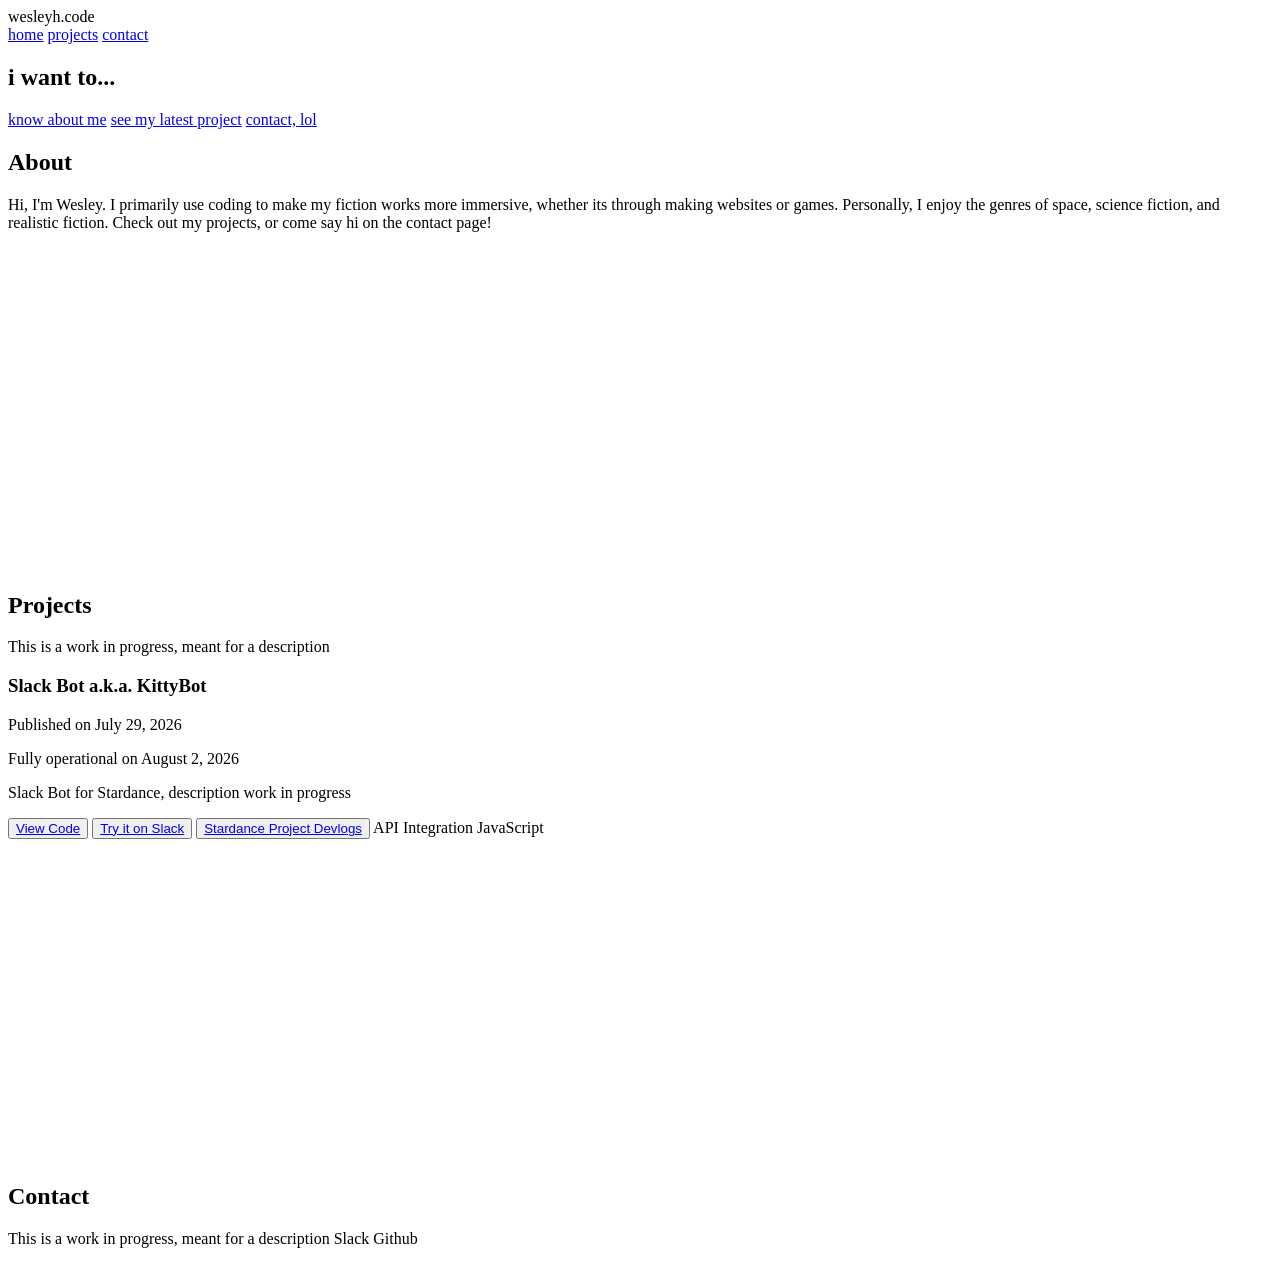
==== index.html @ c5c6e710 "changes" ====
<html lang="en">
<head>
    <link rel="stylesheet" href="style.css">
    <meta charset="UTF-8">
    <meta name="viewport" content="width=device-width, initial-scale=1.0">
    <title>wesleyh.code</title>
</head>
<body>
    <header class="site-header">
        <div class="logo">wesleyh.code</div>
        <nav class="site-nav">
            
                <a href="index.html">home</a>
                <a href="#projects">projects</a>
                <a href="#contact">contact</a>
            
        </nav>
    </header>

    <h2 class="featured-header">i want to...</h2>
    <nav class="homepage-list">
        <a href="#about">know about me</a>
        <a href="#projects">see my latest project</a>
        <a href="#contact">contact, lol</a>
    </nav>

    <section class="homepage-section" id="about">
        <h2 class="homepage-header">About</h2>
        <p class="homepage-text">Hi, I'm Wesley. 
            I primarily use coding to make my fiction works more immersive, whether its through making websites or games. 
            Personally, I enjoy the genres of space, science fiction, and realistic fiction. 
            Check out my projects, or come say hi on the contact page!
        </p>
    </section>

    <br><br><br><br><br><br><br><br><br><br><br><br><br><br><br><br><br><br>

    <section class="homepage-section" id="projects">
        <h2 class="homepage-header">Projects</h2>
        <p class="homepage-text">This is a work in progress, meant for a description
        </p>
        <article class="project-card">
            <h3>Slack Bot a.k.a. KittyBot</h3>
            <p>Published on July 29, 2026</p>
            <p>Fully operational on August 2, 2026</p>
            <p>Slack Bot for Stardance, description work in progress</p>
            <button type="button" class="button">
                <a href="https://github.com/WesleyHcode/personal-portfolio-site" target="_blank" rel="noopener noreferrer">View Code</a>
            </button>
            <button type="button" class="button">
                <a href="https://hackclub.enterprise.slack.com/archives/C0BBBCER55W" target="_blank" rel="noopener noreferrer">Try it on Slack</a>
            </button>
            <button type="button" class="button">
                <a href="https://stardance.hackclub.com/projects/12039" target="_blank" rel="noopener noreferrer">Stardance Project Devlogs</a>
            </button>
            <span class="project-tag">API Integration</span>
            <span class="project-tag">JavaScript</span>
        </article>
        
    </section>

    <br><br><br><br><br><br><br><br><br><br><br><br><br><br><br><br><br><br>

    <section class="homepage-section" id="contact">
        <h2 class="homepage-header">Contact</h2>
        <p class="homepage-text">This is a work in progress, meant for a description
        Slack
        Github

    </p>
</body>
</html>
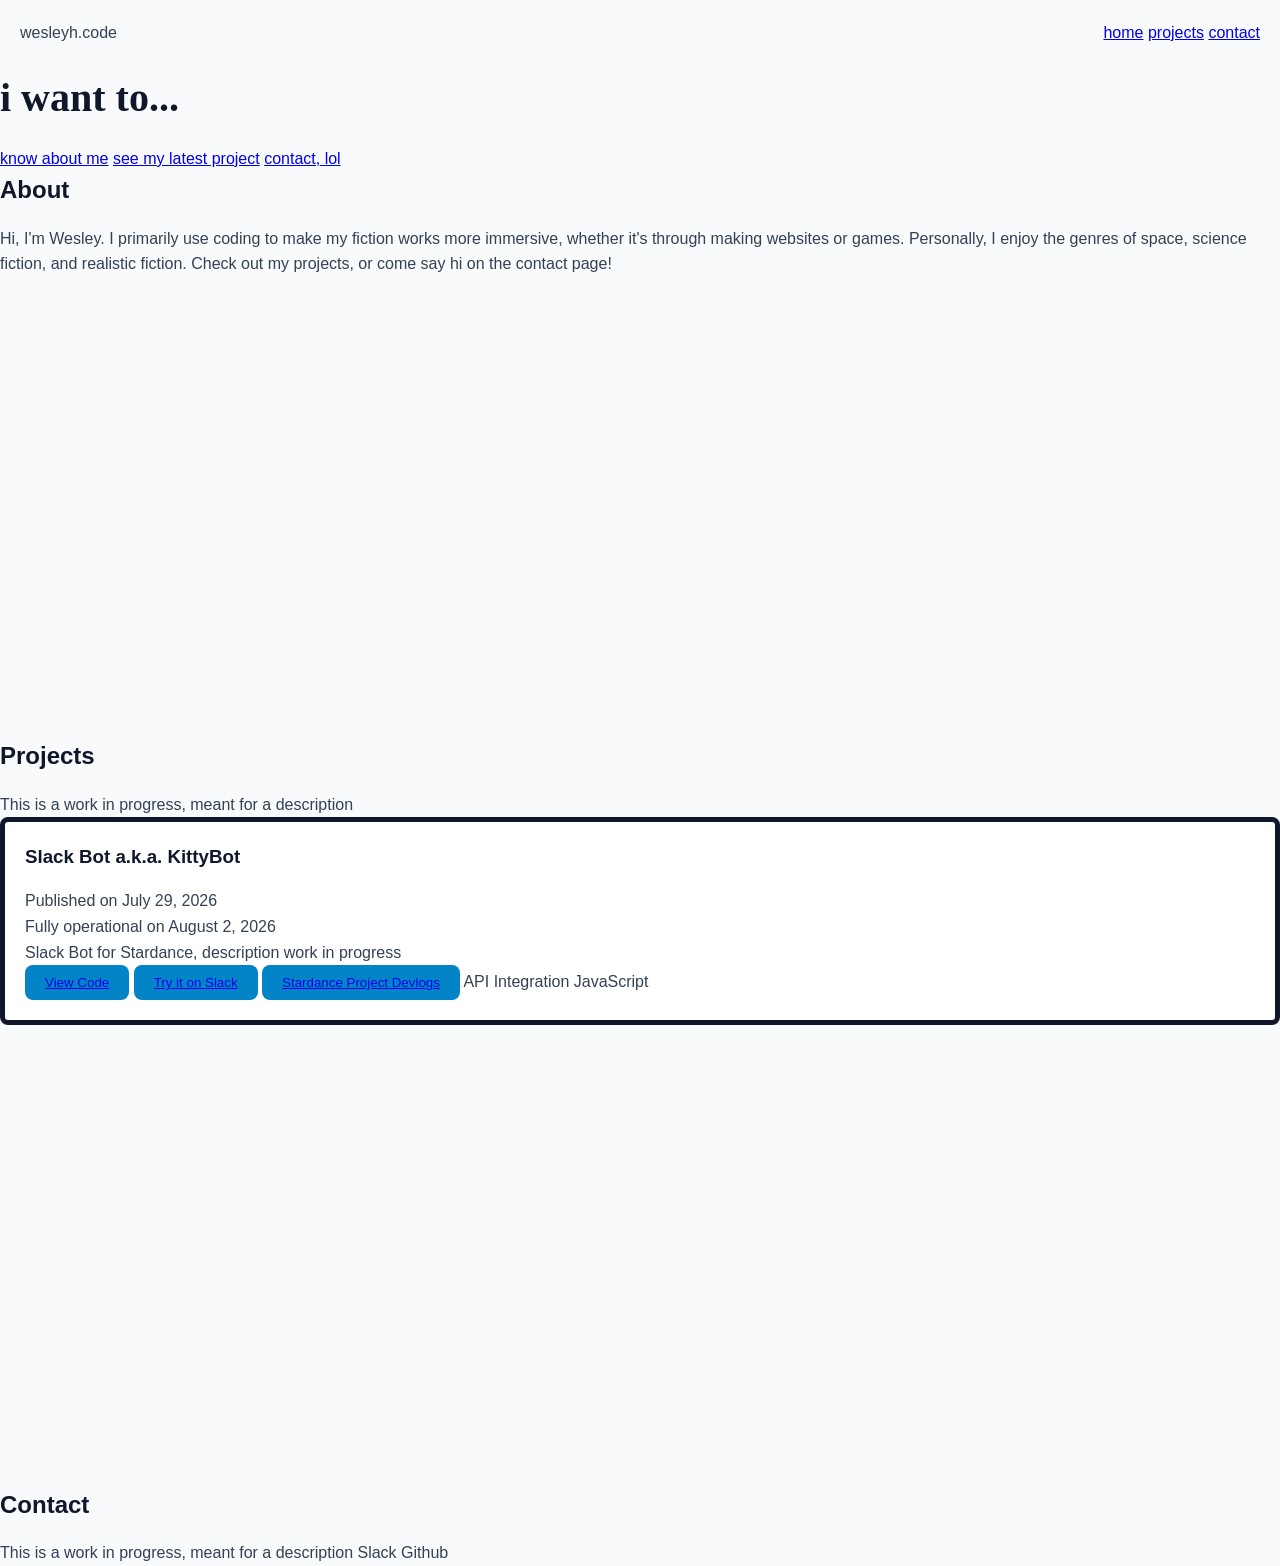
==== commit 2c6cf347: "changes" ====
--- a/index.html
+++ b/index.html
@@ -17,8 +17,8 @@
         </nav>
     </header>
 
-    <h2 class="featured-header">i want to...</h2>
-    <nav class="homepage-list">
+    <h2 class="hero-header">i want to...</h2>
+    <nav class="hero-list">
         <a href="#about">know about me</a>
         <a href="#projects">see my latest project</a>
         <a href="#contact">contact, lol</a>
@@ -27,7 +27,7 @@
     <section class="homepage-section" id="about">
         <h2 class="homepage-header">About</h2>
         <p class="homepage-text">Hi, I'm Wesley. 
-            I primarily use coding to make my fiction works more immersive, whether its through making websites or games. 
+            I primarily use coding to make my fiction works more immersive, whether it's through making websites or games. 
             Personally, I enjoy the genres of space, science fiction, and realistic fiction. 
             Check out my projects, or come say hi on the contact page!
         </p>
--- a/style.css
+++ b/style.css
@@ -0,0 +1,77 @@
+/* Variables*/
+
+:root {
+    --color-primary: #0284c7;
+    --color-secondary: #0f172a;
+    --color-background: #f8fafc;
+    --color-text: #334155;
+    --color-white: #ffffff;
+
+    --font-main: 'Helvetica Neue', Arial, sans-serif;
+    --font-heading: 'Georgia', serif;
+
+    --radius-md: 8px;
+    --transition-fast: 0.2s ease-in-out;
+}
+
+/* Reset */
+
+*, *::before, *::after {
+    margin: 0;
+    padding: 0;
+    box-sizing: border-box;
+}
+
+/* Base Styles */
+
+body {
+    font-family: Arial, sans-serif;
+    background-color: var(--color-background);
+    color: var(--color-text);
+    line-height: 1.6;
+}
+
+h1, h2, h3 {
+    color: var(--color-secondary);
+    margin-bottom: 1rem;
+}
+
+/* Utility Classes */
+
+.button {
+    background-color: var(--color-primary);
+    color: var(--color-white);
+    padding: 10px 20px;
+    border: none;
+    border-radius: var(--radius-md);
+    cursor: pointer;
+    transition: background-color var(--transition-fast);
+}
+
+/* Layout - Navigation Bar */
+
+.site-header {
+    display: flex;
+    justify-content: space-between;
+    padding: 20px;
+}
+
+/* Layout - Sections */
+
+.hero-header {
+    font-family: var(--font-heading);
+    font-size: 2.5rem;
+    margin-bottom: 1rem;
+}
+
+
+
+.project-card {
+    background-color: var(--color-white);
+    border: 5px solid var(--color-secondary);
+    border-radius: var(--radius-md);
+    padding: 20px;
+}
+
+
+
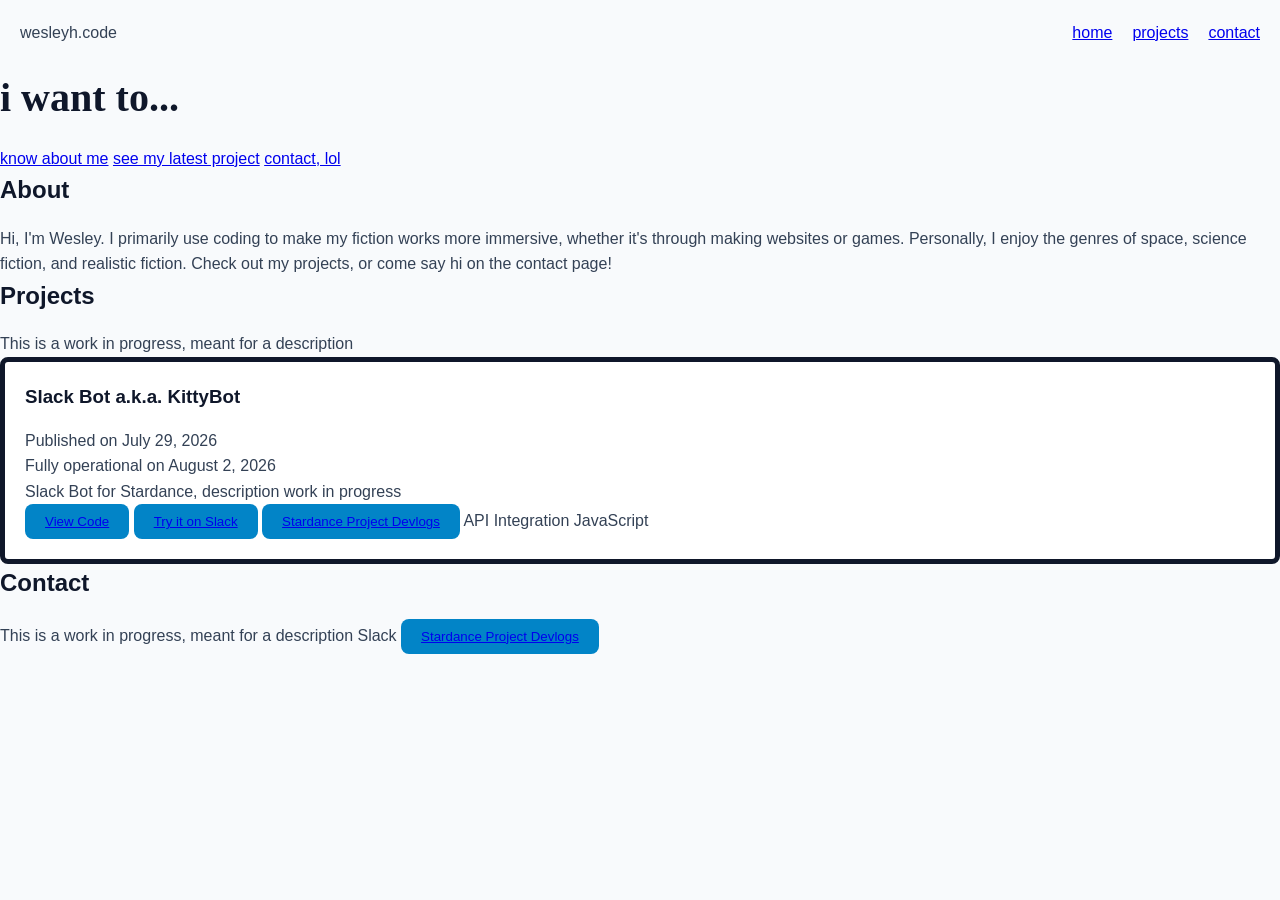
==== commit 73673524: "small update" ====
--- a/index.html
+++ b/index.html
@@ -10,19 +10,20 @@
         <div class="logo">wesleyh.code</div>
         <nav class="site-nav">
             
-                <a href="index.html">home</a>
+                <a href="#hero">home</a>
                 <a href="#projects">projects</a>
                 <a href="#contact">contact</a>
             
         </nav>
     </header>
-
-    <h2 class="hero-header">i want to...</h2>
-    <nav class="hero-list">
-        <a href="#about">know about me</a>
-        <a href="#projects">see my latest project</a>
-        <a href="#contact">contact, lol</a>
-    </nav>
+    <section class="hero" id="hero">
+        <h2 class="hero-header">i want to...</h2>
+        <nav class="hero-list">
+            <a href="#about">know about me</a>
+            <a href="#projects">see my latest project</a>
+            <a href="#contact">contact, lol</a>
+        </nav>
+    </section>
 
     <section class="homepage-section" id="about">
         <h2 class="homepage-header">About</h2>
@@ -32,8 +33,6 @@
             Check out my projects, or come say hi on the contact page!
         </p>
     </section>
-
-    <br><br><br><br><br><br><br><br><br><br><br><br><br><br><br><br><br><br>
 
     <section class="homepage-section" id="projects">
         <h2 class="homepage-header">Projects</h2>
@@ -59,13 +58,13 @@
         
     </section>
 
-    <br><br><br><br><br><br><br><br><br><br><br><br><br><br><br><br><br><br>
-
     <section class="homepage-section" id="contact">
         <h2 class="homepage-header">Contact</h2>
         <p class="homepage-text">This is a work in progress, meant for a description
         Slack
-        Github
+        <button type="button" class="button">
+            <a href="https://github.com/WesleyHcode" target="_blank" rel="noopener noreferrer">Stardance Project Devlogs</a>
+        </button>
 
     </p>
 </body>
--- a/style.css
+++ b/style.css
@@ -52,8 +52,17 @@
 
 .site-header {
     display: flex;
+    position: sticky;
+    top: 0;
+    z-index: 1000;
     justify-content: space-between;
     padding: 20px;
+    background-color: var(--color-background);
+}
+
+.site-nav {
+    display: flex;
+    gap: 20px;
 }
 
 /* Layout - Sections */
@@ -64,8 +73,6 @@
     margin-bottom: 1rem;
 }
 
-
-
 .project-card {
     background-color: var(--color-white);
     border: 5px solid var(--color-secondary);
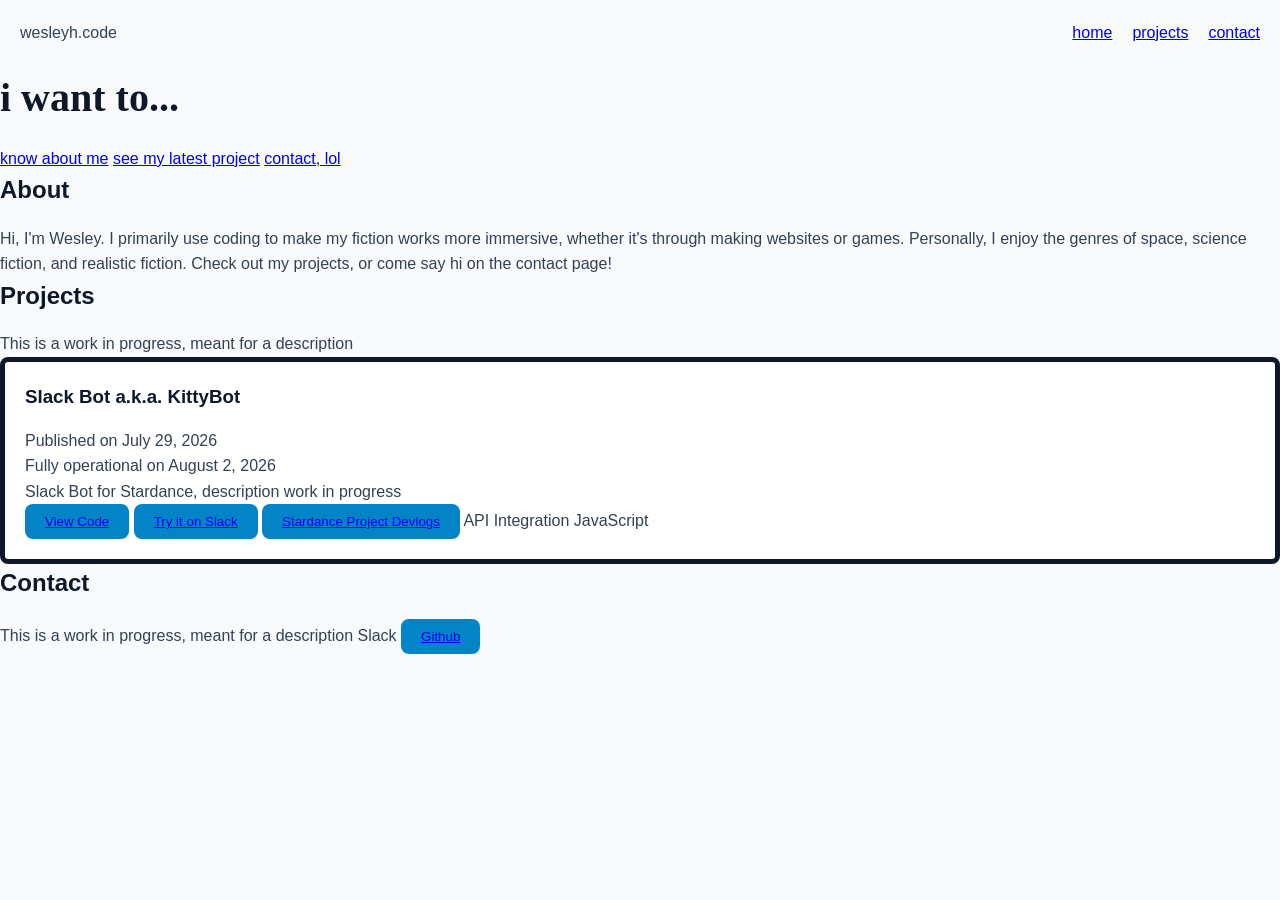
==== commit 215ac5d7: "fix" ====
--- a/index.html
+++ b/index.html
@@ -63,7 +63,7 @@
         <p class="homepage-text">This is a work in progress, meant for a description
         Slack
         <button type="button" class="button">
-            <a href="https://github.com/WesleyHcode" target="_blank" rel="noopener noreferrer">Stardance Project Devlogs</a>
+            <a href="https://github.com/WesleyHcode" target="_blank" rel="noopener noreferrer">Github</a>
         </button>
 
     </p>
--- a/style.css
+++ b/style.css
@@ -25,7 +25,7 @@
 /* Base Styles */
 
 body {
-    font-family: Arial, sans-serif;
+    font-family: Avenir, sans-serif;
     background-color: var(--color-background);
     color: var(--color-text);
     line-height: 1.6;
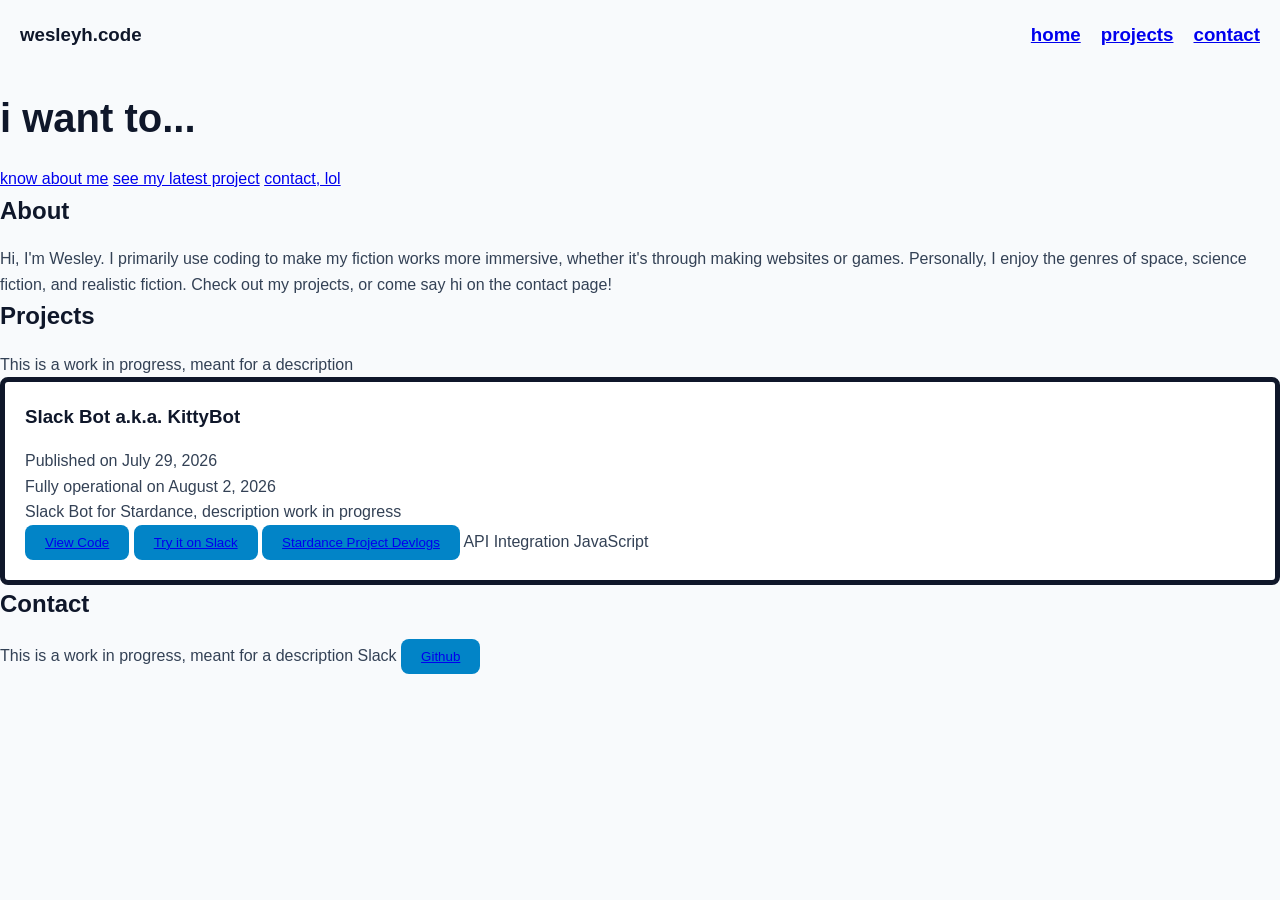
==== commit 95e92e98: "changes" ====
--- a/index.html
+++ b/index.html
@@ -7,12 +7,12 @@
 </head>
 <body>
     <header class="site-header">
-        <div class="logo">wesleyh.code</div>
+        <h3 class="logo">wesleyh.code</h3>
         <nav class="site-nav">
             
-                <a href="#hero">home</a>
-                <a href="#projects">projects</a>
-                <a href="#contact">contact</a>
+                <h3><a href="#hero">home</a></h3>
+                <h3><a href="#projects">projects</a></h3>
+                <h3><a href="#contact">contact</a></h3>
             
         </nav>
     </header>
--- a/style.css
+++ b/style.css
@@ -8,7 +8,7 @@
     --color-white: #ffffff;
 
     --font-main: 'Helvetica Neue', Arial, sans-serif;
-    --font-heading: 'Georgia', serif;
+    --font-heading: 'Avenir', sans-serif;
 
     --radius-md: 8px;
     --transition-fast: 0.2s ease-in-out;
@@ -24,8 +24,14 @@
 
 /* Base Styles */
 
+logo {
+    font-family: var(--font-heading);
+    font-size: 1.5rem;
+    color: var(--color-primary);
+}
+
 body {
-    font-family: Avenir, sans-serif;
+    font-family: var(--font-main);
     background-color: var(--color-background);
     color: var(--color-text);
     line-height: 1.6;
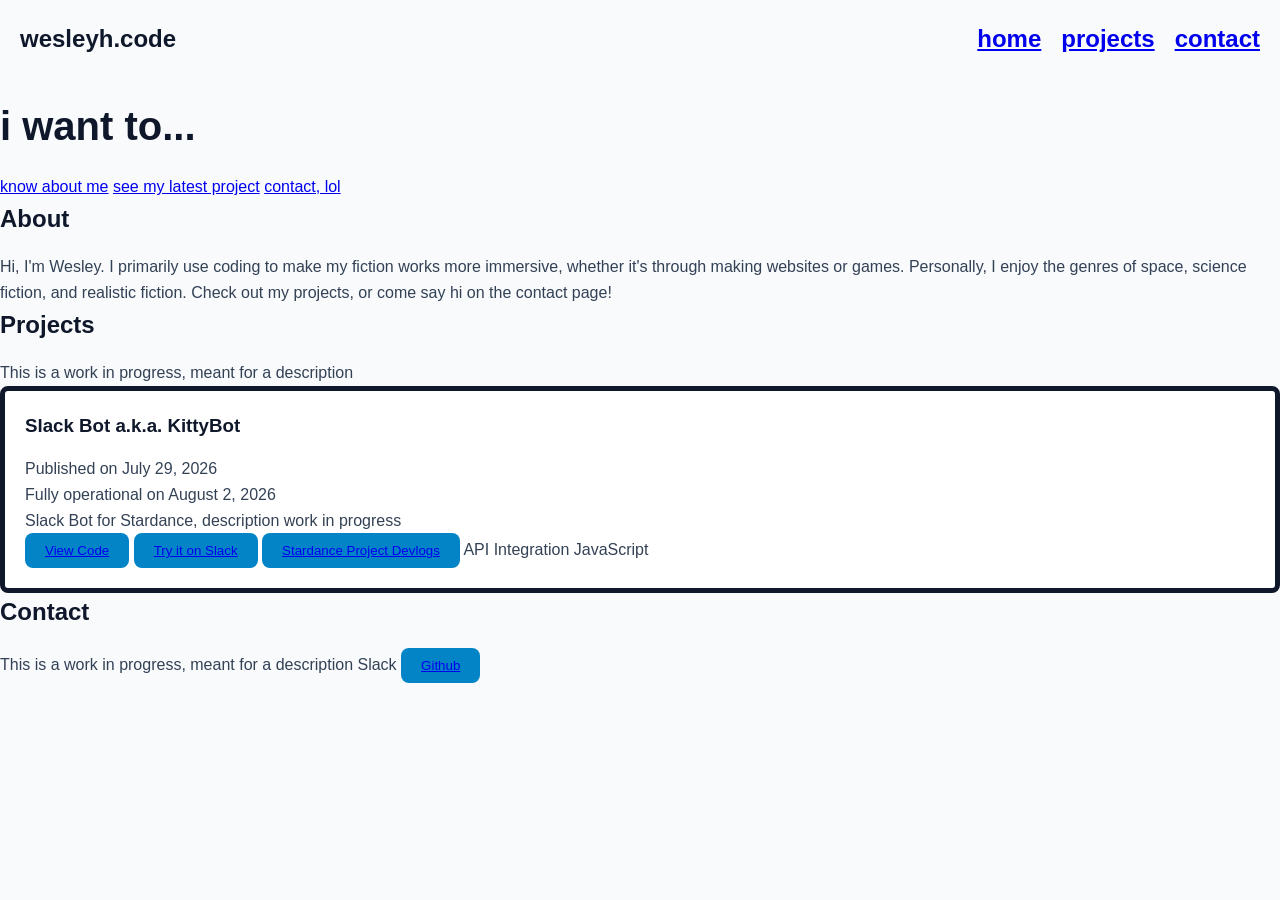
==== commit a7ea9f2b: "a" ====
--- a/index.html
+++ b/index.html
@@ -7,12 +7,12 @@
 </head>
 <body>
     <header class="site-header">
-        <h3 class="logo">wesleyh.code</h3>
+        <h2 class="logo">wesleyh.code</h2>
         <nav class="site-nav">
             
-                <h3><a href="#hero">home</a></h3>
-                <h3><a href="#projects">projects</a></h3>
-                <h3><a href="#contact">contact</a></h3>
+                <h2><a href="#hero">home</a></h2>
+                <h2><a href="#projects">projects</a></h2>
+                <h2><a href="#contact">contact</a></h2>
             
         </nav>
     </header>
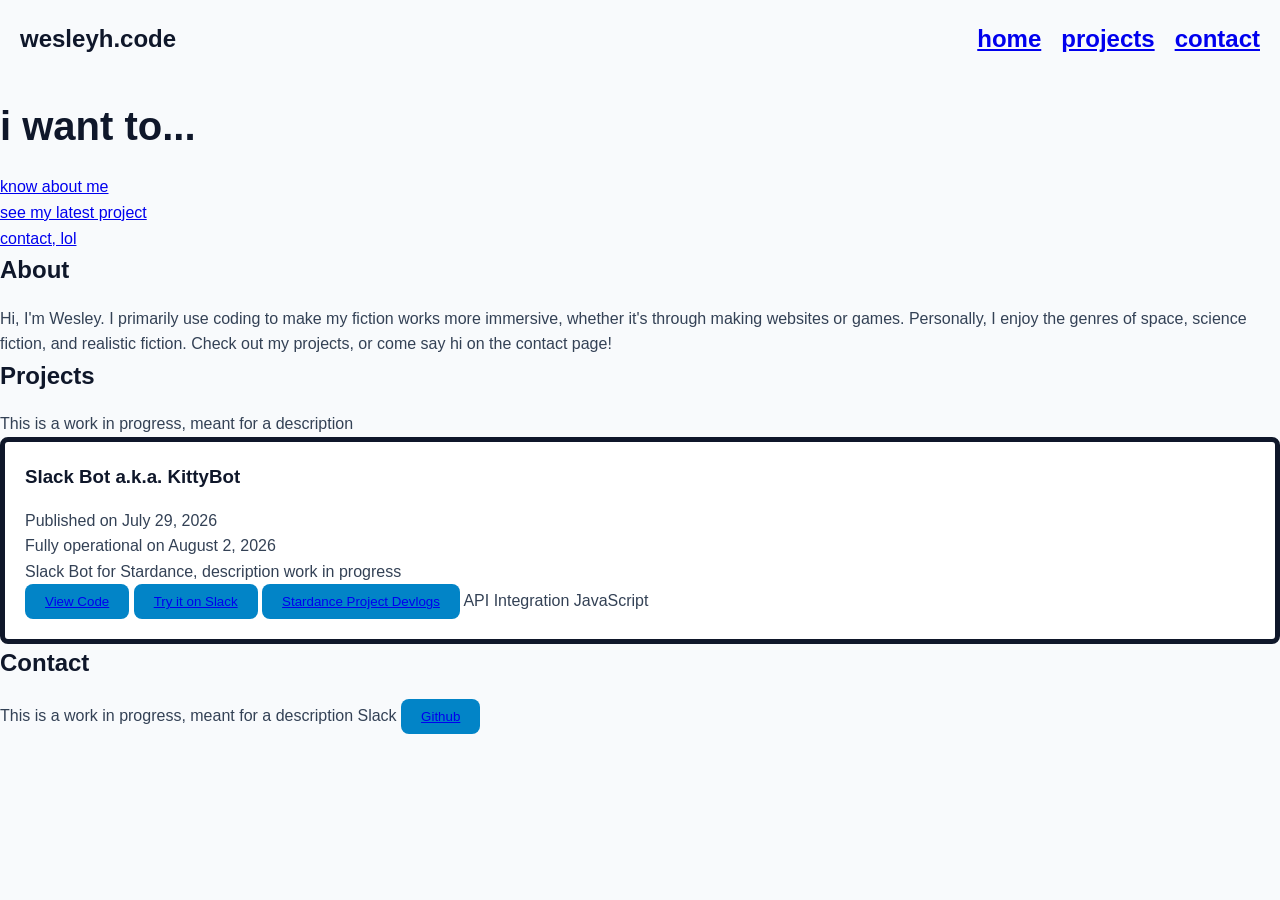
==== commit 28b8a2d9: "a" ====
--- a/index.html
+++ b/index.html
@@ -19,9 +19,9 @@
     <section class="hero" id="hero">
         <h2 class="hero-header">i want to...</h2>
         <nav class="hero-list">
-            <a href="#about">know about me</a>
-            <a href="#projects">see my latest project</a>
-            <a href="#contact">contact, lol</a>
+            <a href="#about">know about me</a><br>
+            <a href="#projects">see my latest project</a><br>
+            <a href="#contact">contact, lol</a><br>
         </nav>
     </section>
 
